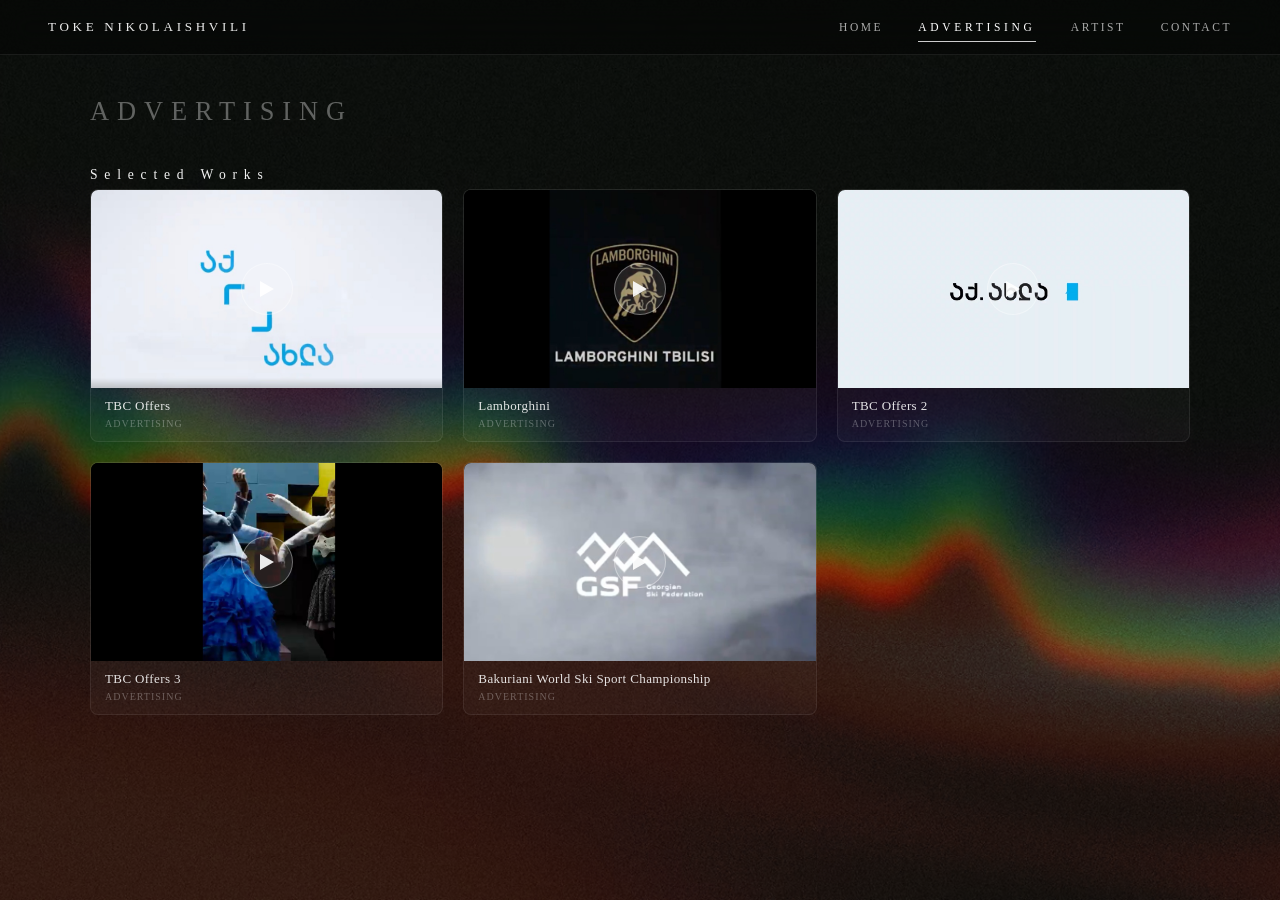
==== pages/advertising.html @ d2d18719 "Add site favicon and remove Games page from navigation. Drop the placeholder Games page and wire the" ====
<!DOCTYPE html>
<html lang="en">
<head>
<meta charset="UTF-8">
<meta name="viewport" content="width=device-width, initial-scale=1.0">
<title>Toke Nikolaishvili — Advertising</title>
<link rel="icon" href="../favicon.svg" type="image/svg+xml">
<link rel="stylesheet" href="../style.css?v=2">
</head>
<body>
  <div class="bg-layer bg-primary"></div>
  <div class="bg-layer bg-dark"></div>
  <div class="bg-layer bg-overlay"></div>

  <header class="site-header">
    <a href="../index.html" class="site-logo">Toke Nikolaishvili</a>
    <button type="button" class="nav-toggle" aria-label="Open menu" aria-expanded="false" aria-controls="site-nav">
      <span class="nav-toggle__bar" aria-hidden="true"></span>
      <span class="nav-toggle__bar" aria-hidden="true"></span>
      <span class="nav-toggle__bar" aria-hidden="true"></span>
    </button>
    <nav class="site-nav" id="site-nav" aria-label="Main navigation">
      <a href="../index.html">Home</a>
      <a href="advertising.html">Advertising</a>
      <a href="artist.html">Artist</a>
      <a href="contact.html">Contact</a>
    </nav>
  </header>

  <main class="page-content">
    <div class="page-section">
      <p class="page-label">Advertising</p>
      <p class="page-title-release">Selected Works</p>
      <div class="video-grid">

        <div class="vcard">
          <div class="video-thumb" data-src="https://www.youtube.com/watch?v=jGrefW6IpV4" data-poster="../images/thumbnails/Tbc%20thumbnail.jpeg">
            <img class="video-thumb__img" src="../images/thumbnails/Tbc%20thumbnail.jpeg" alt="TBC Offers thumbnail" loading="lazy">
            <div class="play-btn">
              <svg width="18" height="20" viewBox="0 0 18 20" fill="none"><path d="M2 2L16 10L2 18V2Z" fill="white" opacity="0.9"/></svg>
            </div>
          </div>
          <div class="vcard-info">
            <p class="vcard-title">TBC Offers</p>
            <p class="vcard-category">Advertising</p>
          </div>
        </div>

        <div class="vcard">
          <div class="video-thumb" data-src="https://www.youtube.com/shorts/yljSP4HZ9Ps" data-poster="../images/thumbnails/Lamborgini%20thumbnail.jpeg">
            <img class="video-thumb__img" src="../images/thumbnails/Lamborgini%20thumbnail.jpeg" alt="Lamborghini thumbnail" loading="lazy">
            <div class="play-btn">
              <svg width="18" height="20" viewBox="0 0 18 20" fill="none"><path d="M2 2L16 10L2 18V2Z" fill="white" opacity="0.9"/></svg>
            </div>
          </div>
          <div class="vcard-info">
            <p class="vcard-title">Lamborghini</p>
            <p class="vcard-category">Advertising</p>
          </div>
        </div>

        <div class="vcard">
          <div class="video-thumb" data-src="https://www.youtube.com/watch?v=fHNIaM6iUZc" data-poster="../images/thumbnails/Tbc%202%20thumbnail.jpeg">
            <img class="video-thumb__img" src="../images/thumbnails/Tbc%202%20thumbnail.jpeg" alt="TBC Offers 2 thumbnail" loading="lazy">
            <div class="play-btn">
              <svg width="18" height="20" viewBox="0 0 18 20" fill="none"><path d="M2 2L16 10L2 18V2Z" fill="white" opacity="0.9"/></svg>
            </div>
          </div>
          <div class="vcard-info">
            <p class="vcard-title">TBC Offers 2</p>
            <p class="vcard-category">Advertising</p>
          </div>
        </div>

        <div class="vcard">
          <div class="video-thumb" data-src="https://www.youtube.com/shorts/gJbPbMle_Ng" data-poster="../images/thumbnails/Tbc%203%20thumbnail.jpeg">
            <img class="video-thumb__img" src="../images/thumbnails/Tbc%203%20thumbnail.jpeg" alt="TBC Offers 3 thumbnail" loading="lazy">
            <div class="play-btn">
              <svg width="18" height="20" viewBox="0 0 18 20" fill="none"><path d="M2 2L16 10L2 18V2Z" fill="white" opacity="0.9"/></svg>
            </div>
          </div>
          <div class="vcard-info">
            <p class="vcard-title">TBC Offers 3</p>
            <p class="vcard-category">Advertising</p>
          </div>
        </div>

        <div class="vcard">
          <div class="video-thumb" data-src="https://www.youtube.com/shorts/gA8KqwIjl5c" data-poster="../images/thumbnails/Bakuriani%20ski%20thumbnail.jpeg">
            <img class="video-thumb__img" src="../images/thumbnails/Bakuriani%20ski%20thumbnail.jpeg" alt="Bakuriani World Ski Sport Championship thumbnail" loading="lazy">
            <div class="play-btn">
              <svg width="18" height="20" viewBox="0 0 18 20" fill="none"><path d="M2 2L16 10L2 18V2Z" fill="white" opacity="0.9"/></svg>
            </div>
          </div>
          <div class="vcard-info">
            <p class="vcard-title">Bakuriani World Ski Sport Championship</p>
            <p class="vcard-category">Advertising</p>
          </div>
        </div>

      </div>
    </div>
  </main>

  <script src="../script.js?v=2"></script>
</body>
</html>
---- style.css ----
* { margin: 0; padding: 0; box-sizing: border-box; }
  html, body { width: 100%; height: 100%; }
  
  .bg-layer {
    position: fixed;
    inset: 0;
    width: 100%;
    height: 100%;
  }

  /* Layer 1: Fullscreen background */
  .bg-primary {
    background-image: url("[data-uri]");
    background-size: cover;
    background-position: center;
    background-repeat: no-repeat;
    z-index: 1;
  }

  /* Layer 2: Dark overlay for readability */
  .bg-dark {
    background: rgba(0, 0, 0, 0.45);
    z-index: 2;
  }

  /* Layer 3: Second image as low-opacity overlay */
  .bg-overlay {
    background-image: url("[data-uri]");
    background-size: cover;
    background-position: center;
    background-repeat: no-repeat;
    opacity: 0.18;
    z-index: 3;
  }

  /* Content sits above all layers */
  .content {
    position: relative;
    z-index: 10;
    width: 100%;
    min-height: 100vh;
  }

  .content section {
    width: 100%;
    min-height: 100vh;
  }

  /* Right-side vertical navigation */
  .site-nav {
    position: fixed;
    top: 50%;
    right: 2rem;
    transform: translateY(-50%);
    z-index: 100;
    display: flex;
    flex-direction: column;
    align-items: flex-end;
    gap: 2rem;
  }

  .site-nav a {
    color: rgba(255, 255, 255, 0.65);
    text-decoration: none;
    font-family: 'Georgia', 'Times New Roman', serif;
    font-size: 0.72rem;
    letter-spacing: 0.22em;
    text-transform: uppercase;
    transition: color 0.3s ease, letter-spacing 0.3s ease;
    position: relative;
    padding: 0.2rem 0;
    text-align: right;
    display: block;
  }

  .site-nav a::after {
    content: '';
    position: absolute;
    bottom: 0;
    left: 50%;
    transform: translateX(-50%);
    width: 1px;
    height: 0;
    background: rgba(255, 255, 255, 0.9);
    transition: height 0.3s ease;
  }

  .site-nav a:hover {
    color: rgba(255, 255, 255, 1);
    letter-spacing: 0.32em;
  }

  .site-nav a.active {
    color: rgba(255, 255, 255, 1);
    letter-spacing: 0.32em;
  }

  .site-nav a.active::after {
    content: '';
    position: absolute;
    bottom: -2px;
    left: 0;
    right: 0;
    height: 1px;
    background: rgba(255, 255, 255, 0.8);
  }

  .site-nav a:hover::after {
    height: 100%;
  }

  /* Thin vertical rule beside the nav */
  .site-nav::before {
    content: '';
    position: absolute;
    top: -1.5rem;
    bottom: -1.5rem;
    right: -1rem;
    width: 1px;
    background: rgba(255, 255, 255, 0.15);
  }

  /* Header layout */
  .site-header {
    position: fixed;
    top: 0;
    left: 0;
    right: 0;
    z-index: 100;
    display: flex;
    align-items: center;
    justify-content: space-between;
    padding: 1.1rem 3rem;
    background: rgba(0, 0, 0, 0.4);
    backdrop-filter: blur(14px);
    -webkit-backdrop-filter: blur(14px);
    border-bottom: 0.5px solid rgba(255, 255, 255, 0.08);
  }

  .site-logo {
    font-family: Georgia, 'Times New Roman', serif;
    font-size: 0.82rem;
    letter-spacing: 0.28em;
    text-transform: uppercase;
    color: rgba(255, 255, 255, 0.92);
    text-decoration: none;
    transition: color 0.3s ease, letter-spacing 0.3s ease;
  }

  .site-logo:hover {
    color: rgba(255, 255, 255, 1);
    letter-spacing: 0.34em;
  }

  .site-header .site-nav {
    position: static;
    top: auto;
    right: auto;
    transform: none;
    flex-direction: row;
    align-items: center;
    gap: 2.2rem;
  }

  .site-header .site-nav::before {
    display: none;
  }

  .site-header .site-nav a {
    text-align: center;
  }

  .site-header .site-nav a::after {
    left: 0;
    right: 0;
    transform: none;
    width: auto;
  }

  .site-header .site-nav a.active::after {
    bottom: -6px;
    height: 1px;
  }

  .site-header .site-nav a:hover::after {
    height: 1px;
    bottom: -6px;
  }

  .nav-toggle {
    display: none;
    flex-direction: column;
    justify-content: center;
    gap: 5px;
    width: 44px;
    height: 44px;
    padding: 0;
    border: 0.5px solid rgba(255, 255, 255, 0.15);
    border-radius: 6px;
    background: rgba(255, 255, 255, 0.04);
    cursor: pointer;
    transition: background 0.25s ease, border-color 0.25s ease;
  }

  .nav-toggle:hover {
    background: rgba(255, 255, 255, 0.1);
    border-color: rgba(255, 255, 255, 0.3);
  }

  .nav-toggle__bar {
    display: block;
    width: 20px;
    height: 1.5px;
    margin: 0 auto;
    background: rgba(255, 255, 255, 0.9);
    transition: transform 0.3s ease, opacity 0.3s ease;
  }

  .site-header.is-open .nav-toggle__bar:nth-child(1) {
    transform: translateY(6.5px) rotate(45deg);
  }

  .site-header.is-open .nav-toggle__bar:nth-child(2) {
    opacity: 0;
  }

  .site-header.is-open .nav-toggle__bar:nth-child(3) {
    transform: translateY(-6.5px) rotate(-45deg);
  }

  body.nav-open {
    overflow: hidden;
  }

  /* Page layout */
  .page-content {
    position: relative;
    z-index: 10;
    width: 100%;
    min-height: 100vh;
    padding: 6rem 3rem 4rem;
  }

  .page-content:not(.about-reveal) {
    animation: none;
  }

  .page-reveal-item {
    opacity: 0;
    transform: translateY(36px);
    animation: section-reveal 1.15s cubic-bezier(0.22, 1, 0.36, 1) forwards;
  }

  @keyframes section-reveal {
    from {
      opacity: 0;
      transform: translateY(36px);
    }
    to {
      opacity: 1;
      transform: translateY(0);
    }
  }

  @keyframes page-enter {
    from {
      opacity: 0;
      transform: translateY(22px);
    }
    to {
      opacity: 1;
      transform: translateY(0);
    }
  }

  html.is-leaving .page-reveal-item,
  html.is-leaving .site-header {
    animation: none !important;
    opacity: 0;
    transform: translateY(-14px);
    transition: opacity 0.4s ease, transform 0.4s ease;
  }

  @media (prefers-reduced-motion: reduce) {
    .page-reveal-item {
      animation: none;
      opacity: 1;
      transform: none;
    }

    html.is-leaving .page-reveal-item,
    html.is-leaving .site-header {
      transition: none;
    }
  }

  .home-hero {
    position: relative;
    display: flex;
    flex-direction: column;
    align-items: center;
    justify-content: center;
    min-height: 100svh;
    height: 100svh;
    padding-top: 5rem;
    overflow: hidden;
  }

  .scroll-cue {
    position: absolute;
    bottom: 2.5rem;
    left: 50%;
    transform: translateX(-50%);
    display: flex;
    flex-direction: column;
    align-items: center;
    gap: 0.6rem;
    padding: 0.5rem 1rem;
    margin: 0;
    border: none;
    background: transparent;
    -webkit-appearance: none;
    appearance: none;
    color: rgba(255, 255, 255, 0.55);
    font-family: Georgia, serif;
    font-size: 0.62rem;
    letter-spacing: 0.3em;
    text-transform: uppercase;
    cursor: pointer;
    -webkit-tap-highlight-color: transparent;
    opacity: 0;
    visibility: hidden;
    pointer-events: none;
    transition: opacity 0.5s ease, visibility 0s linear 0.5s, color 0.3s ease;
  }

  .scroll-cue.is-shown {
    opacity: 1;
    visibility: visible;
    pointer-events: auto;
    transition: opacity 0.5s ease, visibility 0s linear 0s, color 0.3s ease;
  }

  .scroll-cue:hover {
    color: rgba(255, 255, 255, 0.95);
  }

  .scroll-cue__arrow {
    animation: scroll-cue-bounce 2s ease-in-out infinite;
  }

  @keyframes scroll-cue-bounce {
    0%, 100% { transform: translateY(0); opacity: 0.6; }
    50% { transform: translateY(5px); opacity: 1; }
  }

  .about-reveal {
    min-height: 0;
    opacity: 0;
    visibility: hidden;
    transform: translateY(40px);
    pointer-events: none;
    transition: opacity 0.9s ease, transform 0.9s ease, visibility 0s linear 0.9s;
  }

  .about-reveal.is-visible {
    min-height: 100vh;
    opacity: 1;
    visibility: visible;
    transform: translateY(0);
    pointer-events: auto;
    transition: opacity 0.9s ease, transform 0.9s ease, visibility 0s linear 0s;
  }

  .soundcloud-hidden {
    position: fixed;
    width: 0;
    height: 0;
    overflow: hidden;
    opacity: 0;
    pointer-events: none;
    border: 0;
  }

  .soundcloud-hidden iframe {
    width: 1px;
    height: 1px;
    border: none;
  }

  .page-section {
    max-width: 1100px;
    margin: 0 auto;
  }

  .page-section--centered {
    display: flex;
    flex-direction: column;
    align-items: center;
  }

  .page-inner {
    max-width: 780px;
    width: 100%;
    text-align: center;
  }

  .page-inner--narrow {
    max-width: 560px;
  }

  .page-label {
    font-family: Georgia, serif;
    font-size: 1.65rem;
    letter-spacing: 0.3em;
    text-transform: uppercase;
    color: rgba(255, 255, 255, 0.35);
    margin: 0 0 2.5rem;
  }

  .page-title {
    font-family: Georgia, serif;
    font-size: 1.6rem;
    font-weight: 400;
    color: rgba(255, 255, 255, 0.95);
    letter-spacing: 0.06em;
    margin: 0 0 0.4rem;
  }

  .page-title-release {
    font-family: Georgia, serif;
    font-size: 0.85rem;
    font-weight: 400;
    color: rgba(255, 255, 255, 0.95);
    letter-spacing: 0.5em;
    margin: 0 0 0.4rem;
  }

  .page-title--section {
    font-size: 1.35rem;
    margin-bottom: 1.5rem;
  }

  .page-subtitle {
    font-family: Georgia, serif;
    font-size: 0.7rem;
    letter-spacing: 0.25em;
    text-transform: uppercase;
    color: rgba(255, 255, 255, 0.4);
    margin: 0 0 2.5rem;
  }

  .bio-text p {
    font-family: Georgia, serif;
    font-size: 0.92rem;
    line-height: 1.85;
    color: rgba(255, 255, 255, 0.7);
    margin: 0 0 1.2rem;
    text-align: left;
  }

  .section-divider {
    width: 100%;
    height: 0.5px;
    background: rgba(255, 255, 255, 0.07);
    margin: 3rem 0;
  }

  .skills-grid {
    display: grid;
    grid-template-columns: 1fr 1fr 1fr;
    gap: 2rem;
    text-align: left;
  }

  .skills-col-label {
    font-family: Georgia, serif;
    font-size: 0.6rem;
    letter-spacing: 0.2em;
    text-transform: uppercase;
    color: rgba(255, 255, 255, 0.3);
    margin: 0 0 1.2rem;
  }

  .skills-col-label--spaced {
    margin-top: 2.5rem;
  }

  .skills-list {
    list-style: none;
    padding: 0;
    margin: 0;
  }

  .skills-list li {
    font-family: Georgia, serif;
    font-size: 0.85rem;
    color: rgba(255, 255, 255, 0.65);
    padding: 0.35rem 0;
    border-bottom: 0.5px solid rgba(255, 255, 255, 0.06);
  }

  .skills-list li:last-child {
    border-bottom: none;
  }

  .skills-list .muted {
    color: rgba(255, 255, 255, 0.3);
    font-size: 0.75rem;
  }

  .availability-text {
    font-family: Georgia, serif;
    font-size: 0.85rem;
    color: rgba(255, 255, 255, 0.65);
    line-height: 1.7;
    margin: 0;
  }

  .toolkit-grid {
    display: grid;
    grid-template-columns: repeat(5, 1fr);
    gap: 1.2rem;
  }

  .logo-card {
    border-radius: 10px;
    border: 0.5px solid rgba(255, 255, 255, 0.07);
    background: rgba(255, 255, 255, 0.02);
    padding: 1.5rem 1rem;
    display: flex;
    flex-direction: column;
    align-items: center;
    gap: 0.75rem;
    transition: all 0.3s;
  }

  .logo-card__img {
    display: block;
    height: 34px;
    width: auto;
    max-width: 88%;
    object-fit: contain;
  }

  .logo-card__img--light {
    filter: brightness(0) invert(1);
  }

  .logo-card__img--wide {
    max-width: 96%;
    height: 28px;
  }

  .logo-card:hover {
    border-color: rgba(255, 255, 255, 0.18);
    background: rgba(255, 255, 255, 0.05);
  }

  .logo-card span {
    font-family: Arial, sans-serif;
    font-size: 0.72rem;
    color: rgba(255, 255, 255, 0.6);
    letter-spacing: 0.12em;
    text-transform: uppercase;
    text-align: center;
  }

  .video-grid {
    display: grid;
    grid-template-columns: repeat(3, 1fr);
    gap: 20px;
  }

  .vcard {
    border-radius: 8px;
    overflow: hidden;
    background: rgba(255, 255, 255, 0.03);
    border: 0.5px solid rgba(255, 255, 255, 0.08);
    cursor: pointer;
    transition: border 0.2s;
  }

  .video-thumb {
    aspect-ratio: 16 / 9;
    position: relative;
    overflow: hidden;
    background: #000;
    display: flex;
    align-items: center;
    justify-content: center;
    cursor: pointer;
  }

  .video-thumb__img {
    position: absolute;
    inset: 0;
    width: 100%;
    height: 100%;
    object-fit: cover;
  }

  .play-btn {
    position: relative;
    z-index: 1;
    width: 52px;
    height: 52px;
    border-radius: 50%;
    background: rgba(255, 255, 255, 0.12);
    border: 1.5px solid rgba(255, 255, 255, 0.35);
    display: flex;
    align-items: center;
    justify-content: center;
    transition: all 0.2s;
    flex-shrink: 0;
  }

  .vcard-info {
    padding: 10px 14px 12px;
  }

  .vcard-title {
    margin: 0;
    font-size: 13px;
    font-weight: 500;
    color: rgba(255, 255, 255, 0.88);
    font-family: Georgia, serif;
    letter-spacing: 0.03em;
  }

  .vcard-category {
    margin: 4px 0 0;
    font-size: 10px;
    color: rgba(255, 255, 255, 0.3);
    letter-spacing: 0.1em;
    text-transform: uppercase;
  }

  .page-placeholder-text {
    font-family: Georgia, serif;
    font-size: 0.92rem;
    line-height: 1.85;
    color: rgba(255, 255, 255, 0.55);
    margin: 0;
    text-align: center;
  }

  .contact-note {
    font-family: Georgia, serif;
    font-size: 0.75rem;
    letter-spacing: 0.15em;
    text-transform: uppercase;
    color: rgba(255, 255, 255, 0.3);
    margin: 2.5rem 0 0;
    text-align: center;
  }

  /* Contact page */
  .contact-page {
    max-width: 820px;
  }

  .contact-intro {
    font-family: Georgia, serif;
    font-size: 0.92rem;
    line-height: 1.85;
    color: rgba(255, 255, 255, 0.55);
    margin: 0 0 3.5rem;
    text-align: center;
  }

  .contact-block {
    margin-bottom: 3.5rem;
    text-align: left;
  }

  .contact-block:last-child {
    margin-bottom: 0;
  }

  .contact-block__label {
    font-family: Georgia, serif;
    font-size: 0.65rem;
    letter-spacing: 0.28em;
    text-transform: uppercase;
    color: rgba(255, 255, 255, 0.35);
    margin: 0 0 1.25rem;
    text-align: center;
  }

  .social-grid {
    display: grid;
    grid-template-columns: repeat(4, 1fr);
    gap: 1rem;
  }

  .social-card {
    display: flex;
    flex-direction: column;
    align-items: center;
    gap: 0.65rem;
    padding: 1.75rem 1rem 1.5rem;
    border-radius: 12px;
    border: 0.5px solid rgba(255, 255, 255, 0.12);
    background: linear-gradient(160deg, rgba(255, 255, 255, 0.08) 0%, rgba(255, 255, 255, 0.03) 100%);
    backdrop-filter: blur(10px);
    -webkit-backdrop-filter: blur(10px);
    box-shadow: 0 8px 32px rgba(0, 0, 0, 0.12);
    text-decoration: none;
    transition: border-color 0.3s ease, background 0.3s ease, transform 0.3s ease, box-shadow 0.3s ease;
  }

  .social-card:hover {
    border-color: rgba(255, 255, 255, 0.2);
    background: linear-gradient(160deg, rgba(255, 255, 255, 0.12) 0%, rgba(255, 255, 255, 0.05) 100%);
    box-shadow: 0 12px 40px rgba(0, 0, 0, 0.18);
    transform: translateY(-3px);
  }

  .social-card__icon {
    display: flex;
    align-items: center;
    justify-content: center;
    height: 40px;
  }

  .social-card__name {
    font-family: Georgia, serif;
    font-size: 0.82rem;
    color: rgba(255, 255, 255, 0.9);
    letter-spacing: 0.04em;
  }

  .social-card__handle {
    font-size: 0.62rem;
    letter-spacing: 0.1em;
    text-transform: uppercase;
    color: rgba(255, 255, 255, 0.35);
  }

  .contact-grid {
    display: grid;
    grid-template-columns: repeat(3, 1fr);
    gap: 1rem;
  }

  .contact-card {
    display: flex;
    flex-direction: column;
    align-items: center;
    gap: 0.55rem;
    padding: 1.75rem 1.25rem 1.5rem;
    border-radius: 12px;
    border: 0.5px solid rgba(255, 255, 255, 0.12);
    background: linear-gradient(160deg, rgba(255, 255, 255, 0.08) 0%, rgba(255, 255, 255, 0.03) 100%);
    backdrop-filter: blur(10px);
    -webkit-backdrop-filter: blur(10px);
    box-shadow: 0 8px 32px rgba(0, 0, 0, 0.12);
    text-decoration: none;
    text-align: center;
    transition: border-color 0.3s ease, background 0.3s ease, transform 0.3s ease, box-shadow 0.3s ease;
  }

  .contact-card:hover {
    border-color: rgba(255, 255, 255, 0.2);
    background: linear-gradient(160deg, rgba(255, 255, 255, 0.12) 0%, rgba(255, 255, 255, 0.05) 100%);
    box-shadow: 0 12px 40px rgba(0, 0, 0, 0.18);
    transform: translateY(-3px);
  }

  .contact-card__icon {
    display: flex;
    align-items: center;
    justify-content: center;
    height: 36px;
    margin-bottom: 0.25rem;
  }

  .contact-card__label {
    font-size: 0.62rem;
    letter-spacing: 0.18em;
    text-transform: uppercase;
    color: rgba(255, 255, 255, 0.35);
    font-family: Georgia, serif;
  }

  .contact-card__value {
    font-family: Georgia, serif;
    font-size: 0.78rem;
    color: rgba(255, 255, 255, 0.85);
    letter-spacing: 0.02em;
    word-break: break-word;
  }

  /* Artist page */
  .artist-intro {
    display: flex;
    flex-direction: row;
    align-items: flex-start;
    gap: 3.5rem;
    margin: 0 0 4.5rem;
  }

  .artist-bio {
    flex: 1;
    padding-top: 0.5rem;
  }

  .artist-bio__eyebrow {
    font-family: Georgia, serif;
    font-size: 1.65rem;
    letter-spacing: 0.3em;
    text-transform: uppercase;
    color: rgba(255, 255, 255, 0.35);
    margin: 0 0 0.75rem;
  }

  .artist-bio__name {
    font-family: Georgia, serif;
    font-weight: 400;
    font-size: 2.6rem;
    letter-spacing: 0.02em;
    color: #fff;
    margin: 0 0 1.5rem;
  }

  .artist-bio__text {
    font-size: 0.95rem;
    line-height: 1.85;
    color: rgba(255, 255, 255, 0.78);
    margin: 0 0 1.1rem;
    max-width: 80ch;
  }

  .artist-cover {
    display: block;
    flex: 0 0 250px;
    width: 250px;
    max-width: 250px;
    margin: 0;
    border-radius: 12px;
    overflow: hidden;
    border: 0.5px solid rgba(255, 255, 255, 0.1);
    box-shadow: 0 18px 50px rgba(0, 0, 0, 0.45);
  }

  .artist-cover img {
    display: block;
    width: 100%;
    height: auto;
  }

  .release-grid {
    display: grid;
    grid-template-columns: repeat(4, 1fr);
    gap: 1.5rem;
  }

  .release-card {
    display: block;
    text-decoration: none;
    border-radius: 10px;
    overflow: hidden;
    background: rgba(255, 255, 255, 0.03);
    border: 0.5px solid rgba(255, 255, 255, 0.08);
    transition: border-color 0.25s ease, transform 0.25s ease, background 0.25s ease;
  }

  .release-card:hover {
    border-color: rgba(255, 255, 255, 0.25);
    background: rgba(255, 255, 255, 0.05);
    transform: translateY(-4px);
  }

  .release-card__img {
    position: relative;
    aspect-ratio: 1 / 1;
    overflow: hidden;
    background: #000;
  }

  .release-card__img img {
    display: block;
    width: 100%;
    height: 100%;
    object-fit: cover;
    transition: transform 0.4s ease, opacity 0.4s ease;
  }

  .release-card__back {
    position: absolute;
    inset: 0;
    opacity: 0;
  }

  .release-card:hover .release-card__front {
    opacity: 0;
  }

  .release-card:hover .release-card__back {
    opacity: 1;
  }

  .release-card:hover .release-card__img img {
    transform: scale(1.05);
  }

  .release-card__info {
    padding: 0.95rem 1.1rem 1.1rem;
    border-top: 0.5px solid rgba(255, 255, 255, 0.06);
  }

  .release-card__title {
    margin: 0;
    font-family: Georgia, serif;
    font-size: 0.95rem;
    color: rgba(255, 255, 255, 0.9);
    letter-spacing: 0.03em;
  }

  .release-card__meta {
    margin: 0.4rem 0 0;
    font-size: 0.65rem;
    letter-spacing: 0.12em;
    text-transform: uppercase;
    color: rgba(255, 255, 255, 0.35);
  }

  .release-discogs-outro {
    margin: 3.5rem 0 0;
    padding-bottom: 2rem;
    border-bottom: 0.5px solid rgba(252, 247, 247, 0.08);
    font-family: Georgia, serif;
    font-size: 1rem;
    letter-spacing: 0.18em;
    text-transform: uppercase;
    color: rgba(255, 255, 255, 0.4);
    text-align: center;
  }

  .release-discogs-outro a {
    color: rgba(255, 255, 255, 0.85);
    text-decoration: none;
    border-bottom: 0.5px solid rgba(255, 255, 255, 0.25);
    transition: color 0.25s ease, border-color 0.25s ease;
  }

  .release-discogs-outro a:hover {
    color: #fff;
    border-color: rgba(255, 255, 255, 0.6);
  }

  @media (max-width: 900px) {
    .nav-toggle {
      display: flex;
    }

    .site-header {
      flex-wrap: wrap;
      padding: 0.85rem 1.25rem;
      gap: 0;
    }

    .site-header .site-nav {
      flex-direction: column;
      align-items: stretch;
      width: 100%;
      gap: 0;
      max-height: 0;
      overflow: hidden;
      opacity: 0;
      pointer-events: none;
      transition: max-height 0.35s ease, opacity 0.3s ease, padding 0.35s ease;
      padding-top: 0;
    }

    .site-header.is-open .site-nav {
      max-height: 420px;
      opacity: 1;
      pointer-events: auto;
      padding-top: 1rem;
      padding-bottom: 0.5rem;
    }

    .site-header .site-nav a {
      text-align: left;
      padding: 0.85rem 0.25rem;
      font-size: 0.78rem;
      border-bottom: 0.5px solid rgba(255, 255, 255, 0.06);
    }

    .site-header .site-nav a:last-child {
      border-bottom: none;
    }

    .site-header .site-nav a.active::after,
    .site-header .site-nav a:hover::after {
      display: none;
    }

    .site-header .site-nav a.active {
      color: rgba(255, 255, 255, 1);
    }

    .page-content {
      padding: 5.5rem 1.5rem 3rem;
    }

    .skills-grid,
    .video-grid {
      grid-template-columns: 1fr;
    }

    .toolkit-grid {
      grid-template-columns: repeat(2, 1fr);
    }

    .release-grid {
      grid-template-columns: repeat(2, 1fr);
      gap: 1rem;
    }

    .social-grid {
      grid-template-columns: repeat(2, 1fr);
    }

    .contact-grid {
      grid-template-columns: 1fr;
    }

    .home-hero {
      min-height: 100svh;
      height: 100svh;
      padding-bottom: 5rem;
    }

    .scroll-cue {
      bottom: 1.75rem;
    }

    #radialCanvas {
      width: min(420px, 85vw);
      height: min(420px, 85vw);
    }
  }

  @media (max-width: 768px) {
    .artist-intro {
      flex-direction: column;
      align-items: stretch;
      gap: 2rem;
      margin-bottom: 3rem;
    }

    .artist-bio {
      padding-top: 0;
    }

    .artist-bio__name {
      font-size: 2.1rem;
    }

    .artist-cover {
      flex: none;
      width: 100%;
      max-width: none;
    }
  }
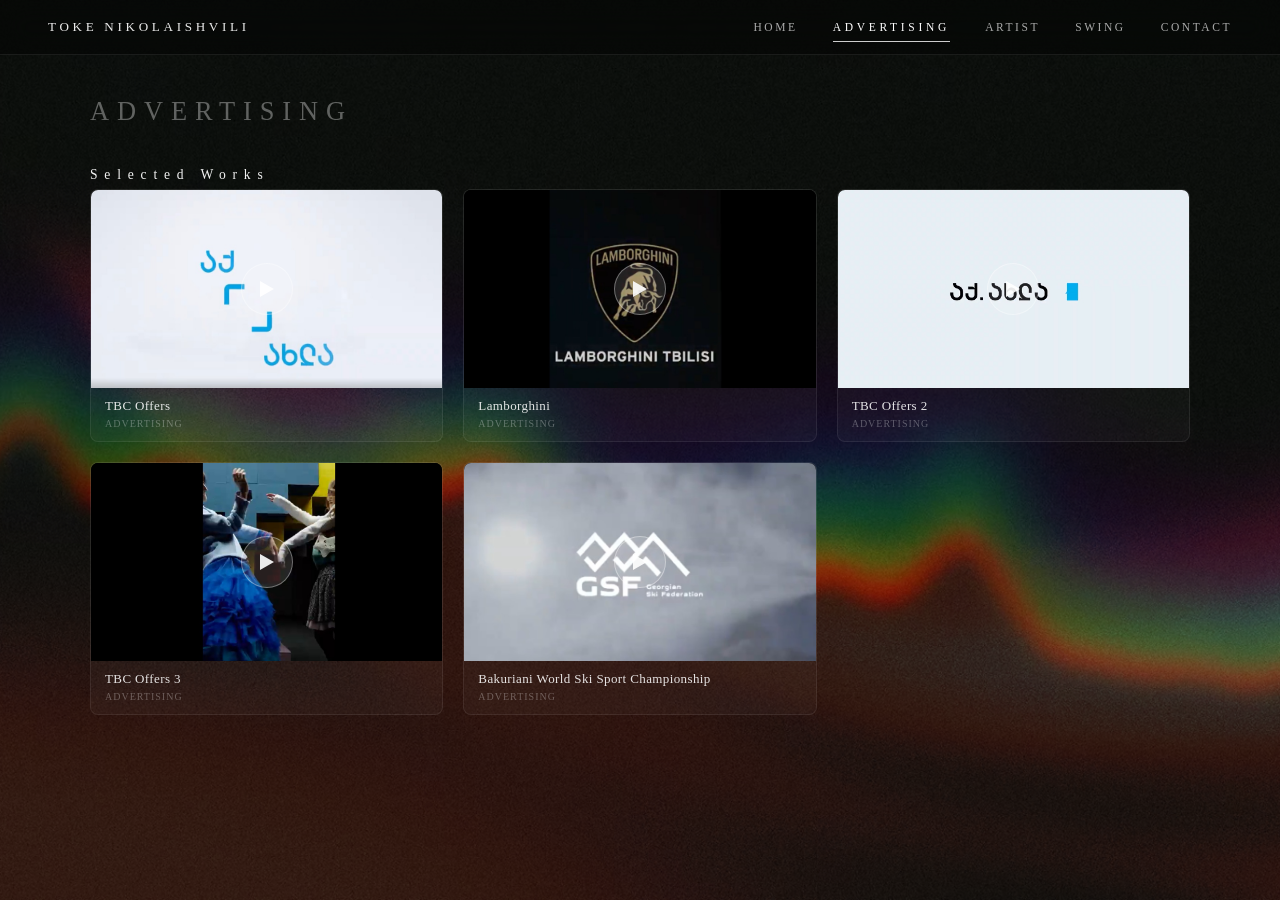
==== commit 7b12f4a4: "Add Swing Festival page with mobile-responsive layout and nav link. Co-authored-by: Cursor <cursorag" ====
--- a/pages/advertising.html
+++ b/pages/advertising.html
@@ -5,7 +5,11 @@
 <meta name="viewport" content="width=device-width, initial-scale=1.0">
 <title>Toke Nikolaishvili — Advertising</title>
 <link rel="icon" href="../favicon.svg" type="image/svg+xml">
-<link rel="stylesheet" href="../style.css?v=2">
+<link rel="preconnect" href="https://w.soundcloud.com" crossorigin>
+<link rel="preconnect" href="https://api.soundcloud.com" crossorigin>
+<link rel="dns-prefetch" href="https://soundcloud.com">
+<link rel="preload" href="https://w.soundcloud.com/player/api.js" as="script">
+<link rel="stylesheet" href="../style.css?v=12">
 </head>
 <body>
   <div class="bg-layer bg-primary"></div>
@@ -13,19 +17,38 @@
   <div class="bg-layer bg-overlay"></div>
 
   <header class="site-header">
-    <a href="../index.html" class="site-logo">Toke Nikolaishvili</a>
+    <a href="/index.html" class="site-logo">Toke Nikolaishvili</a>
     <button type="button" class="nav-toggle" aria-label="Open menu" aria-expanded="false" aria-controls="site-nav">
       <span class="nav-toggle__bar" aria-hidden="true"></span>
       <span class="nav-toggle__bar" aria-hidden="true"></span>
       <span class="nav-toggle__bar" aria-hidden="true"></span>
     </button>
     <nav class="site-nav" id="site-nav" aria-label="Main navigation">
-      <a href="../index.html">Home</a>
-      <a href="advertising.html">Advertising</a>
-      <a href="artist.html">Artist</a>
-      <a href="contact.html">Contact</a>
+      <a href="/index.html">Home</a>
+      <a href="/pages/advertising.html">Advertising</a>
+      <a href="/pages/artist.html">Artist</a>
+      <a href="/pages/swing-festival.html">Swing</a>
+      <a href="/pages/contact.html">Contact</a>
     </nav>
   </header>
+
+  <div class="music-toggle-rail" id="musicToggleRail">
+    <button type="button" class="music-toggle" id="musicToggle" aria-label="Mute music" aria-pressed="false">
+      <span class="music-toggle__viz" aria-hidden="true">
+        <svg class="music-toggle__wave" viewBox="0 0 24 14" width="24" height="14" fill="none" stroke="currentColor" stroke-width="1.45" stroke-linecap="round" stroke-linejoin="round">
+          <path class="music-toggle__wave-path music-toggle__wave-path--back" d="M0 7 C2 5.5 4 8.5 6 7 S10 5.5 12 7 S16 8.5 18 7 S22 5.5 24 7"/>
+          <path class="music-toggle__wave-path music-toggle__wave-path--front" d="M0 7 C2 8.5 4 5.5 6 7 S10 8.5 12 7 S16 5.5 18 7 S22 8.5 24 7"/>
+        </svg>
+      </span>
+      <svg class="music-toggle__icon music-toggle__icon--off" width="20" height="20" viewBox="0 0 24 24" fill="none" aria-hidden="true">
+        <path d="M11 5 6 9H3v6h3l5 4V5z" stroke="currentColor" stroke-width="1.5" stroke-linejoin="round"/>
+        <line x1="16" y1="9" x2="22" y2="15" stroke="currentColor" stroke-width="1.5" stroke-linecap="round"/>
+        <line x1="22" y1="9" x2="16" y2="15" stroke="currentColor" stroke-width="1.5" stroke-linecap="round"/>
+      </svg>
+    </button>
+  </div>
+
+  <div id="page-root">
 
   <main class="page-content">
     <div class="page-section">
@@ -102,6 +125,19 @@
     </div>
   </main>
 
-  <script src="../script.js?v=2"></script>
+  </div>
+
+  <div class="soundcloud-hidden" id="soundcloudBar" data-track="https://soundcloud.com/batterdown/indigo" data-bpm="130" data-beat-offset="1">
+    <iframe
+      id="soundcloudPlayer"
+      title="SoundCloud player"
+      src="https://w.soundcloud.com/player/?url=https%3A%2F%2Fsoundcloud.com%2Fbatterdown%2Findigo&amp;auto_play=true&amp;hide_related=true&amp;show_comments=false&amp;show_user=false&amp;show_reposts=false&amp;show_teaser=false&amp;visual=false&amp;color=ffffff"
+      allow="autoplay"
+      scrolling="no"
+      frameborder="no"
+    ></iframe>
+  </div>
+
+  <script src="../script.js?v=14"></script>
 </body>
 </html>
--- a/style.css
+++ b/style.css
@@ -1,5 +1,6 @@
 * { margin: 0; padding: 0; box-sizing: border-box; }
-  html, body { width: 100%; height: 100%; }
+  html, body { width: 100%; min-height: 100%; }
+  body { position: relative; }
   
   .bg-layer {
     position: fixed;
@@ -382,6 +383,117 @@
     border: 0;
   }
 
+  .music-toggle-rail {
+    position: fixed;
+    left: max(1rem, env(safe-area-inset-left, 0px));
+    top: 50%;
+    transform: translateY(-50%);
+    width: 2.75rem;
+    z-index: 90;
+    pointer-events: none;
+    opacity: 0;
+    visibility: hidden;
+    transition: opacity 0.45s ease, visibility 0s linear 0.45s;
+  }
+
+  .music-toggle-rail.is-ready {
+    opacity: 1;
+    visibility: visible;
+    transition: opacity 0.45s ease, visibility 0s linear 0s;
+  }
+
+  .music-toggle {
+    position: relative;
+    top: auto;
+    margin-top: 0;
+    display: flex;
+    align-items: center;
+    justify-content: center;
+    width: 2.75rem;
+    height: 2.75rem;
+    padding: 0;
+    border: 0.5px solid rgba(255, 255, 255, 0.15);
+    border-radius: 50%;
+    background: rgba(0, 0, 0, 0.45);
+    backdrop-filter: blur(12px);
+    -webkit-backdrop-filter: blur(12px);
+    color: rgba(255, 255, 255, 0.82);
+    cursor: pointer;
+    pointer-events: auto;
+    -webkit-tap-highlight-color: transparent;
+    transition: color 0.25s ease, background 0.25s ease;
+    --beat-y: 0.78;
+    --beat-x: 1;
+    --beat-opacity: 0.62;
+    --beat-glow: 0;
+    box-shadow: 0 0 calc(20px * var(--beat-glow)) calc(5px * var(--beat-glow)) rgba(255, 255, 255, 0.18);
+    border-color: rgba(255, 255, 255, calc(0.12 + var(--beat-glow) * 0.55));
+    transform: scale(calc(0.94 + var(--beat-y) * 0.08));
+  }
+
+  .music-toggle:hover {
+    color: rgba(255, 255, 255, 1);
+    background: rgba(255, 255, 255, 0.08);
+  }
+
+  .music-toggle.is-beat-sync:not(.is-muted):hover {
+    transform: scale(calc(0.98 + var(--beat-y) * 0.1));
+  }
+
+  .music-toggle.is-muted {
+    color: rgba(255, 255, 255, 0.45);
+    border-color: rgba(255, 255, 255, 0.1);
+    box-shadow: none;
+    transform: none;
+  }
+
+  .music-toggle__viz {
+    display: flex;
+    align-items: center;
+    justify-content: center;
+    width: 24px;
+    height: 14px;
+    transform: scale(var(--beat-x), var(--beat-y));
+    opacity: var(--beat-opacity);
+    will-change: transform, opacity;
+  }
+
+  .music-toggle__wave {
+    display: block;
+    flex-shrink: 0;
+  }
+
+  .music-toggle__wave-path--back {
+    opacity: 0.34;
+  }
+
+  .music-toggle.is-muted .music-toggle__viz {
+    display: none;
+  }
+
+  .music-toggle__icon {
+    display: block;
+  }
+
+  .music-toggle__icon--off {
+    display: none;
+  }
+
+  .music-toggle.is-muted .music-toggle__icon--off {
+    display: block;
+  }
+
+  @media (prefers-reduced-motion: reduce) {
+    .music-toggle {
+      transform: none;
+    }
+
+    .music-toggle__viz {
+      transform: scale(0.95);
+      opacity: 0.85;
+    }
+  }
+
   .soundcloud-hidden iframe {
     width: 1px;
     height: 1px;
@@ -1038,13 +1150,529 @@
       bottom: 1.75rem;
     }
 
+    .music-toggle-rail {
+      left: max(0.65rem, env(safe-area-inset-left, 0px));
+      width: 2.5rem;
+    }
+
+    .music-toggle {
+      width: 2.5rem;
+      height: 2.5rem;
+    }
+
     #radialCanvas {
       width: min(420px, 85vw);
       height: min(420px, 85vw);
     }
   }
 
+  /* Swing Festival page */
+  .festival-page .page-label {
+    margin-bottom: 1.25rem;
+  }
+
+  .festival-hero {
+    display: grid;
+    grid-template-columns: 1.1fr 1fr;
+    gap: 3rem;
+    align-items: center;
+    margin-bottom: 4rem;
+  }
+
+  .festival-hero__media {
+    border-radius: 14px;
+    overflow: hidden;
+    border: 0.5px solid rgba(255, 255, 255, 0.1);
+    box-shadow: 0 22px 60px rgba(0, 0, 0, 0.45);
+  }
+
+  .festival-hero__eyebrow {
+    font-family: Georgia, serif;
+    font-size: 1.65rem;
+    letter-spacing: 0.3em;
+    text-transform: uppercase;
+    color: rgba(255, 255, 255, 0.35);
+    margin: 0 0 0.75rem;
+  }
+
+  .festival-hero__title {
+    font-family: Georgia, serif;
+    font-weight: 400;
+    font-size: clamp(2.2rem, 4vw, 3.2rem);
+    letter-spacing: 0.04em;
+    color: #fff;
+    margin: 0 0 1.25rem;
+    line-height: 1.1;
+  }
+
+  .festival-hero__tagline {
+    font-size: 0.98rem;
+    line-height: 1.85;
+    color: rgba(255, 255, 255, 0.78);
+    margin: 0 0 1.75rem;
+    max-width: 52ch;
+  }
+
+  .festival-hero__meta {
+    list-style: none;
+    margin: 0;
+    padding: 0;
+    display: flex;
+    flex-wrap: wrap;
+    gap: 1.25rem 2rem;
+  }
+
+  .festival-hero__meta li {
+    font-size: 0.88rem;
+    color: rgba(255, 255, 255, 0.88);
+    letter-spacing: 0.04em;
+  }
+
+  .festival-hero__meta-label {
+    display: block;
+    font-family: Georgia, serif;
+    font-size: 0.68rem;
+    letter-spacing: 0.22em;
+    text-transform: uppercase;
+    color: rgba(255, 255, 255, 0.38);
+    margin-bottom: 0.25rem;
+  }
+
+  .festival-block {
+    margin-bottom: 3.5rem;
+  }
+
+  .festival-about p {
+    font-size: 0.95rem;
+    line-height: 1.85;
+    color: rgba(255, 255, 255, 0.78);
+    margin: 0 0 1.1rem;
+    max-width: 78ch;
+  }
+
+  .festival-stats {
+    display: grid;
+    grid-template-columns: repeat(4, 1fr);
+    gap: 1rem;
+    margin-bottom: 3.5rem;
+  }
+
+  .festival-stat {
+    padding: 1.35rem 1.25rem;
+    border-radius: 10px;
+    background: rgba(255, 255, 255, 0.03);
+    border: 0.5px solid rgba(255, 255, 255, 0.08);
+    text-align: center;
+  }
+
+  .festival-stat__value {
+    font-family: Georgia, serif;
+    font-size: 1.35rem;
+    color: #fff;
+    margin: 0 0 0.35rem;
+    letter-spacing: 0.04em;
+  }
+
+  .festival-stat__label {
+    font-size: 0.72rem;
+    letter-spacing: 0.14em;
+    text-transform: uppercase;
+    color: rgba(255, 255, 255, 0.45);
+    margin: 0;
+  }
+
+  .festival-section-intro {
+    font-size: 0.88rem;
+    line-height: 1.7;
+    color: rgba(255, 255, 255, 0.55);
+    margin: 0 0 2rem;
+    max-width: 62ch;
+  }
+
+  .festival-section-intro code {
+    font-size: 0.82em;
+    color: rgba(255, 255, 255, 0.72);
+  }
+
+  .festival-editions {
+    display: flex;
+    flex-direction: column;
+    gap: 1.5rem;
+  }
+
+  .festival-edition-card {
+    display: grid;
+    grid-template-columns: 220px 1fr;
+    gap: 1.75rem;
+    padding: 1.25rem;
+    border-radius: 12px;
+    background: rgba(255, 255, 255, 0.02);
+    border: 0.5px solid rgba(255, 255, 255, 0.08);
+    transition: border-color 0.25s ease, background 0.25s ease;
+  }
+
+  .festival-edition-card:hover {
+    border-color: rgba(255, 255, 255, 0.18);
+    background: rgba(255, 255, 255, 0.035);
+  }
+
+  .festival-edition-card__visual {
+    border-radius: 10px;
+    overflow: hidden;
+  }
+
+  .festival-edition-card__year {
+    font-family: Georgia, serif;
+    font-size: 0.72rem;
+    letter-spacing: 0.22em;
+    text-transform: uppercase;
+    color: rgba(255, 255, 255, 0.4);
+    margin: 0 0 0.35rem;
+  }
+
+  .festival-edition-card__title {
+    font-family: Georgia, serif;
+    font-weight: 400;
+    font-size: 1.35rem;
+    color: #fff;
+    margin: 0 0 0.35rem;
+  }
+
+  .festival-edition-card__location,
+  .festival-edition-card__dates {
+    font-size: 0.82rem;
+    color: rgba(255, 255, 255, 0.55);
+    margin: 0 0 0.25rem;
+    letter-spacing: 0.04em;
+  }
+
+  .festival-edition-card__text {
+    font-size: 0.9rem;
+    line-height: 1.75;
+    color: rgba(255, 255, 255, 0.72);
+    margin: 0.85rem 0 0.5rem;
+  }
+
+  .festival-edition-card__stages {
+    font-size: 0.75rem;
+    letter-spacing: 0.12em;
+    text-transform: uppercase;
+    color: rgba(255, 255, 255, 0.38);
+    margin: 0;
+  }
+
+  .festival-dj-grid {
+    display: grid;
+    grid-template-columns: repeat(4, 1fr);
+    gap: 1.25rem;
+  }
+
+  .festival-dj-card {
+    border-radius: 10px;
+    overflow: hidden;
+    background: rgba(255, 255, 255, 0.03);
+    border: 0.5px solid rgba(255, 255, 255, 0.08);
+    transition: border-color 0.25s ease, transform 0.25s ease;
+  }
+
+  .festival-dj-card:hover {
+    border-color: rgba(255, 255, 255, 0.22);
+    transform: translateY(-3px);
+  }
+
+  .festival-dj-card__img {
+    aspect-ratio: 1 / 1;
+    overflow: hidden;
+    background: #0a0a0a;
+  }
+
+  .festival-dj-card__img img {
+    display: block;
+    width: 100%;
+    height: 100%;
+    object-fit: cover;
+  }
+
+  .festival-dj-card__body {
+    padding: 1rem 1rem 1.1rem;
+  }
+
+  .festival-dj-card__name {
+    font-family: Georgia, serif;
+    font-weight: 400;
+    font-size: 1.05rem;
+    color: #fff;
+    margin: 0 0 0.25rem;
+  }
+
+  .festival-dj-card__role,
+  .festival-dj-card__editions {
+    font-size: 0.78rem;
+    color: rgba(255, 255, 255, 0.5);
+    margin: 0 0 0.2rem;
+    letter-spacing: 0.03em;
+  }
+
+  .festival-dj-card__links {
+    display: flex;
+    flex-wrap: wrap;
+    gap: 0.5rem 0.75rem;
+    margin-top: 0.65rem;
+  }
+
+  .festival-dj-card__links a {
+    font-size: 0.72rem;
+    letter-spacing: 0.08em;
+    text-transform: uppercase;
+    color: rgba(255, 255, 255, 0.72);
+    text-decoration: none;
+    border-bottom: 1px solid rgba(255, 255, 255, 0.2);
+    transition: color 0.2s ease, border-color 0.2s ease;
+  }
+
+  .festival-dj-card__links a:hover {
+    color: #fff;
+    border-color: rgba(255, 255, 255, 0.55);
+  }
+
+  .festival-lineup-note {
+    margin: 2rem 0 0;
+    font-size: 0.82rem;
+    line-height: 1.7;
+    color: rgba(255, 255, 255, 0.45);
+    max-width: 70ch;
+  }
+
+  .festival-gallery {
+    display: grid;
+    grid-template-columns: repeat(4, 1fr);
+    grid-auto-rows: 160px;
+    gap: 0.75rem;
+  }
+
+  .festival-gallery__item {
+    margin: 0;
+    border-radius: 10px;
+    overflow: hidden;
+    border: 0.5px solid rgba(255, 255, 255, 0.08);
+  }
+
+  .festival-gallery__item--wide {
+    grid-column: span 2;
+  }
+
+  .festival-gallery__item img,
+  .festival-gallery__item .festival-img-placeholder {
+    width: 100%;
+    height: 100%;
+    min-height: 160px;
+  }
+
+  .festival-img-placeholder {
+    display: flex;
+    flex-direction: column;
+    align-items: center;
+    justify-content: center;
+    gap: 0.35rem;
+    width: 100%;
+    height: 100%;
+    min-height: 120px;
+    background: linear-gradient(145deg, rgba(255, 255, 255, 0.06), rgba(255, 255, 255, 0.02));
+    color: rgba(255, 255, 255, 0.35);
+    font-family: Georgia, serif;
+    font-size: 1rem;
+    letter-spacing: 0.08em;
+    text-align: center;
+    padding: 1rem;
+  }
+
+  .festival-img-placeholder small {
+    font-family: system-ui, sans-serif;
+    font-size: 0.62rem;
+    letter-spacing: 0.04em;
+    color: rgba(255, 255, 255, 0.28);
+    word-break: break-all;
+  }
+
+  .festival-img-placeholder--hero {
+    aspect-ratio: 4 / 3;
+    min-height: 280px;
+  }
+
+  .festival-img-placeholder--edition {
+    aspect-ratio: 1 / 1;
+    min-height: 200px;
+  }
+
+  .festival-cta__text {
+    font-size: 0.95rem;
+    line-height: 1.8;
+    color: rgba(255, 255, 255, 0.72);
+    margin: 0 0 1.75rem;
+    max-width: 52ch;
+  }
+
+  .festival-links {
+    display: grid;
+    grid-template-columns: repeat(4, 1fr);
+    gap: 1rem;
+  }
+
+  .festival-link-card {
+    display: flex;
+    flex-direction: column;
+    gap: 0.35rem;
+    padding: 1.15rem 1.1rem;
+    border-radius: 10px;
+    text-decoration: none;
+    background: rgba(255, 255, 255, 0.03);
+    border: 0.5px solid rgba(255, 255, 255, 0.08);
+    transition: border-color 0.25s ease, background 0.25s ease, transform 0.25s ease;
+  }
+
+  .festival-link-card:hover {
+    border-color: rgba(255, 255, 255, 0.22);
+    background: rgba(255, 255, 255, 0.05);
+    transform: translateY(-2px);
+  }
+
+  .festival-link-card__label {
+    font-family: Georgia, serif;
+    font-size: 1rem;
+    color: #fff;
+    letter-spacing: 0.04em;
+  }
+
+  .festival-link-card__hint {
+    font-size: 0.72rem;
+    color: rgba(255, 255, 255, 0.45);
+    letter-spacing: 0.04em;
+  }
+
+  @media (max-width: 1024px) {
+    .festival-hero {
+      grid-template-columns: 1fr;
+      gap: 2rem;
+    }
+
+    .festival-edition-card {
+      grid-template-columns: 1fr;
+      gap: 1.25rem;
+    }
+
+    .festival-edition-card__visual {
+      max-width: 100%;
+    }
+
+    .festival-img-placeholder--edition {
+      aspect-ratio: 16 / 9;
+      min-height: 0;
+    }
+
+    .festival-stats,
+    .festival-dj-grid,
+    .festival-links {
+      grid-template-columns: repeat(2, 1fr);
+    }
+
+    .festival-gallery {
+      grid-template-columns: repeat(2, 1fr);
+    }
+
+    .festival-gallery__item--wide {
+      grid-column: span 2;
+    }
+  }
+
   @media (max-width: 768px) {
+    .festival-page .page-label {
+      font-size: 1.15rem;
+      letter-spacing: 0.18em;
+      margin-bottom: 1rem;
+    }
+
+    .festival-hero {
+      margin-bottom: 2.5rem;
+    }
+
+    .festival-hero__eyebrow {
+      font-size: 1.15rem;
+      letter-spacing: 0.18em;
+    }
+
+    .festival-hero__title {
+      font-size: 2rem;
+    }
+
+    .festival-hero__tagline {
+      font-size: 0.92rem;
+      max-width: none;
+    }
+
+    .festival-hero__meta {
+      gap: 1rem 1.5rem;
+    }
+
+    .festival-stats {
+      grid-template-columns: repeat(2, 1fr);
+      gap: 0.75rem;
+      margin-bottom: 2.5rem;
+    }
+
+    .festival-stat {
+      padding: 1rem 0.85rem;
+    }
+
+    .festival-stat__value {
+      font-size: 1.1rem;
+    }
+
+    .festival-edition-card {
+      padding: 1rem;
+    }
+
+    .festival-edition-card__title {
+      font-size: 1.2rem;
+    }
+
+    .festival-edition-card__text {
+      font-size: 0.88rem;
+    }
+
+    .festival-dj-grid {
+      grid-template-columns: repeat(2, 1fr);
+      gap: 0.85rem;
+    }
+
+    .festival-dj-card__body {
+      padding: 0.85rem;
+    }
+
+    .festival-dj-card__name {
+      font-size: 0.95rem;
+    }
+
+    .festival-gallery {
+      grid-template-columns: 1fr;
+      grid-auto-rows: 150px;
+    }
+
+    .festival-gallery__item--wide {
+      grid-column: span 1;
+    }
+
+    .festival-links {
+      grid-template-columns: 1fr;
+    }
+
+    .festival-img-placeholder small {
+      display: none;
+    }
+
+    .festival-img-placeholder--hero {
+      min-height: 200px;
+    }
+
     .artist-intro {
       flex-direction: column;
       align-items: stretch;
@@ -1065,4 +1693,15 @@
       width: 100%;
       max-width: none;
     }
+  }
+
+  @media (max-width: 380px) {
+    .festival-stats,
+    .festival-dj-grid {
+      grid-template-columns: 1fr;
+    }
+
+    .festival-hero__title {
+      font-size: 1.75rem;
+    }
   }
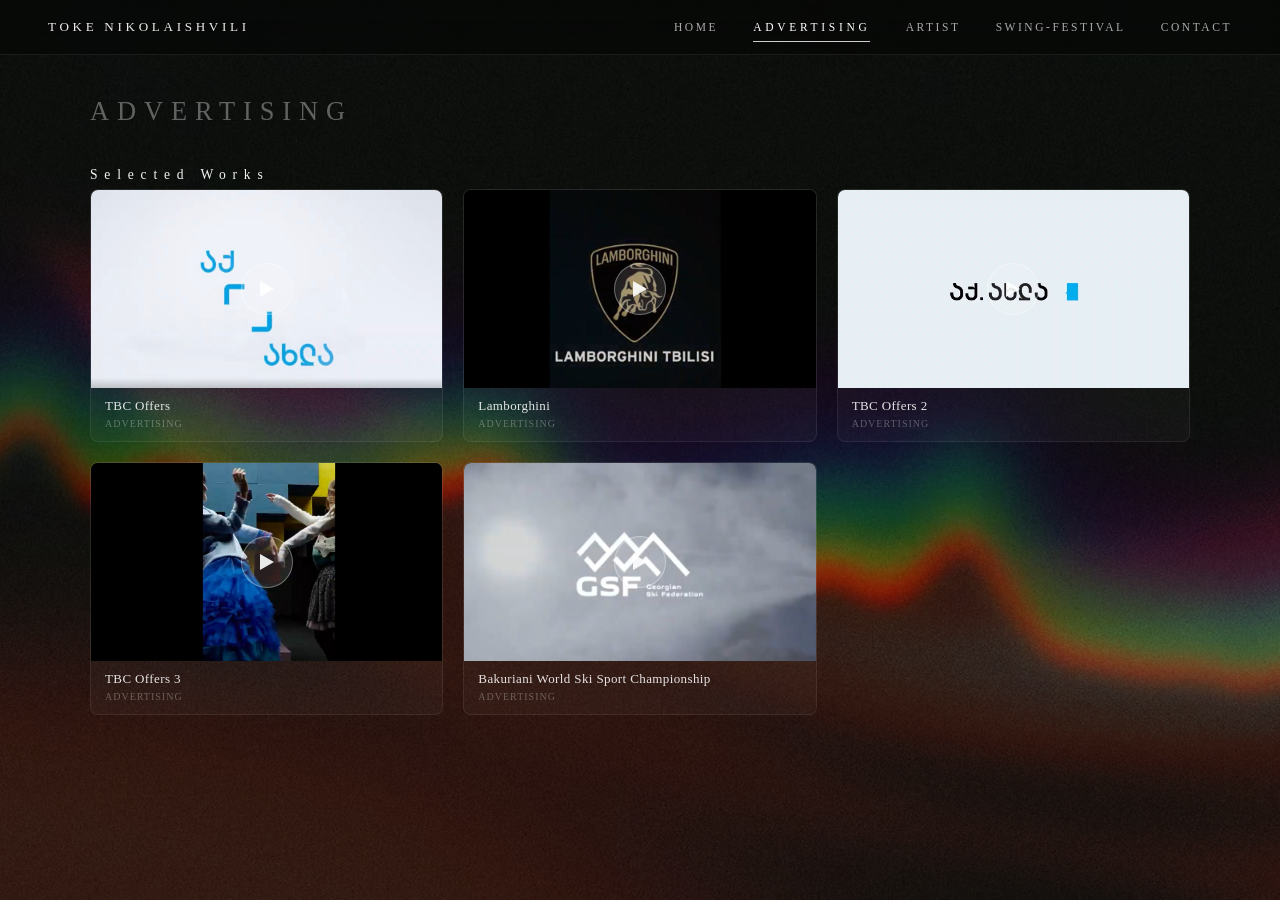
==== commit 9e26af34: "Launch Swing Festival page updates with hero video, poster lineup, and styling. Add full-width about" ====
--- a/pages/advertising.html
+++ b/pages/advertising.html
@@ -27,7 +27,7 @@
       <a href="/index.html">Home</a>
       <a href="/pages/advertising.html">Advertising</a>
       <a href="/pages/artist.html">Artist</a>
-      <a href="/pages/swing-festival.html">Swing</a>
+      <a href="/pages/swing-festival.html">swing-festival</a>
       <a href="/pages/contact.html">Contact</a>
     </nav>
   </header>
--- a/style.css
+++ b/style.css
@@ -712,6 +712,10 @@
     object-fit: cover;
   }
 
+  video.video-thumb__img {
+    pointer-events: none;
+  }
+
   .play-btn {
     position: relative;
     z-index: 1;
@@ -1186,6 +1190,60 @@
     box-shadow: 0 22px 60px rgba(0, 0, 0, 0.45);
   }
 
+  .festival-hero__video-wrap {
+    position: relative;
+    aspect-ratio: 16 / 9;
+    background: #000;
+  }
+
+  .festival-hero__video {
+    display: block;
+    width: 100%;
+    height: 100%;
+    object-fit: cover;
+  }
+
+  .festival-hero__mute {
+    position: absolute;
+    right: 0.85rem;
+    bottom: 0.85rem;
+    z-index: 2;
+    width: 2.5rem;
+    height: 2.5rem;
+    border-radius: 50%;
+    border: 1px solid rgba(255, 255, 255, 0.35);
+    background: rgba(0, 0, 0, 0.5);
+    color: #fff;
+    cursor: pointer;
+    display: flex;
+    align-items: center;
+    justify-content: center;
+    padding: 0;
+    transition: background 0.2s ease, border-color 0.2s ease, transform 0.2s ease;
+  }
+
+  .festival-hero__mute:hover {
+    background: rgba(0, 0, 0, 0.68);
+    border-color: rgba(255, 255, 255, 0.55);
+    transform: scale(1.05);
+  }
+
+  .festival-hero__mute-icon {
+    display: block;
+  }
+
+  .festival-hero__mute-icon--on {
+    display: none;
+  }
+
+  .festival-hero__mute:not(.is-muted) .festival-hero__mute-icon--off {
+    display: none;
+  }
+
+  .festival-hero__mute:not(.is-muted) .festival-hero__mute-icon--on {
+    display: block;
+  }
+
   .festival-hero__eyebrow {
     font-family: Georgia, serif;
     font-size: 1.65rem;
@@ -1240,6 +1298,218 @@
 
   .festival-block {
     margin-bottom: 3.5rem;
+  }
+
+  .festival-about-banner {
+    position: relative;
+    width: 100vw;
+    max-width: none;
+    margin-left: calc(50% - 50vw);
+    margin-right: calc(50% - 50vw);
+    margin-bottom: 3.5rem;
+    border-radius: 0;
+    overflow: hidden;
+    border: none;
+    border-top: 0.5px solid rgba(255, 255, 255, 0.08);
+    border-bottom: 0.5px solid rgba(255, 255, 255, 0.08);
+    min-height: clamp(380px, 42vw, 620px);
+    display: flex;
+    flex-direction: column;
+    justify-content: center;
+    align-items: stretch;
+  }
+
+  .festival-about-banner__bg {
+    position: absolute;
+    inset: 0;
+    z-index: 0;
+    background-color: #e31c23;
+    overflow: hidden;
+  }
+
+  .festival-about-banner__bg img {
+    display: block;
+    width: 100%;
+    height: 100%;
+    object-fit: cover;
+    object-position: center center;
+  }
+
+  .festival-about-banner__overlay {
+    position: absolute;
+    inset: 0;
+    z-index: 1;
+    background: linear-gradient(
+      180deg,
+      rgba(0, 0, 0, 0.38) 0%,
+      rgba(0, 0, 0, 0.58) 50%,
+      rgba(0, 0, 0, 0.38) 100%
+    );
+    pointer-events: none;
+  }
+
+  .festival-about-banner__content {
+    position: relative;
+    z-index: 2;
+    width: min(1100px, calc(100% - 6rem));
+    margin-inline: auto;
+    padding: 2.5rem 0 2.25rem;
+    box-sizing: content-box;
+  }
+
+  @media (max-width: 900px) {
+    .festival-about-banner__content {
+      width: calc(100% - 3rem);
+    }
+  }
+
+  .festival-about-banner__label {
+    font-family: Georgia, serif;
+    font-size: 0.72rem;
+    letter-spacing: 0.28em;
+    text-transform: uppercase;
+    color: rgba(255, 255, 255, 0.55);
+    margin: 0 0 0.65rem;
+  }
+
+  .festival-about-banner__title {
+    font-family: Georgia, serif;
+    font-weight: 400;
+    font-size: clamp(1.5rem, 3vw, 2rem);
+    letter-spacing: 0.05em;
+    color: #fff;
+    margin: 0 0 1.25rem;
+  }
+
+  .festival-about-banner__text p {
+    font-size: 0.94rem;
+    line-height: 1.85;
+    color: rgba(255, 255, 255, 0.88);
+    margin: 0 0 1rem;
+    max-width: 110ch;
+  }
+
+  .festival-about-banner__text p:last-child {
+    margin-bottom: 0;
+  }
+
+  .festival-lineup-banner {
+    position: relative;
+    margin: 0;
+    padding: 0;
+    border: none;
+    overflow: visible;
+  }
+
+  .festival-poster-zone {
+    position: relative;
+    display: grid;
+    width: 100vw;
+    max-width: none;
+    margin-left: calc(50% - 50vw);
+    margin-right: calc(50% - 50vw);
+    margin-bottom: 3.5rem;
+    border-radius: 0;
+    overflow: hidden;
+    border: none;
+    border-top: 0.5px solid rgba(255, 255, 255, 0.08);
+    border-bottom: 0.5px solid rgba(255, 255, 255, 0.08);
+  }
+
+  .festival-poster-zone__bg,
+  .festival-poster-zone__overlay,
+  .festival-poster-zone__inner {
+    grid-area: 1 / 1;
+  }
+
+  .festival-poster-zone__bg {
+    z-index: 0;
+    align-self: start;
+    width: 100%;
+    background-color: #c8c8c8;
+  }
+
+  .festival-poster-zone__bg img {
+    display: block;
+    width: 100%;
+    height: auto;
+  }
+
+  .festival-poster-zone__overlay {
+    z-index: 1;
+    align-self: stretch;
+    min-height: 100%;
+    background: linear-gradient(
+      180deg,
+      rgba(255, 255, 255, 0.42) 0%,
+      rgba(255, 255, 255, 0.18) 38%,
+      rgba(255, 255, 255, 0.28) 100%
+    );
+    pointer-events: none;
+  }
+
+  .festival-poster-zone__inner {
+    z-index: 2;
+    align-self: stretch;
+    padding: 2.75rem 0 3rem;
+  }
+
+  .festival-poster-zone__content {
+    position: relative;
+    width: min(1100px, calc(100% - 6rem));
+    margin-inline: auto;
+    box-sizing: content-box;
+  }
+
+  .festival-poster-zone .page-label {
+    color: rgba(0, 0, 0, 0.48);
+  }
+
+  .festival-poster-zone .page-title {
+    color: #141414;
+  }
+
+  .festival-poster-zone .festival-section-intro {
+    color: rgba(0, 0, 0, 0.62);
+  }
+
+  .festival-poster-zone .festival-section-intro code {
+    color: rgba(0, 0, 0, 0.75);
+    background: rgba(0, 0, 0, 0.06);
+  }
+
+  .festival-poster-zone .festival-lineup-note {
+    color: #2f2f2f;
+  }
+
+  .festival-poster-zone .festival-dj-card {
+    background: rgba(255, 255, 255, 0.78);
+    border-color: rgba(0, 0, 0, 0.1);
+    box-shadow: 0 10px 28px rgba(0, 0, 0, 0.08);
+  }
+
+  .festival-poster-zone .festival-dj-card:hover {
+    border-color: rgba(0, 0, 0, 0.2);
+    background: rgba(255, 255, 255, 0.9);
+  }
+
+  .festival-poster-zone .festival-dj-card__name {
+    color: #121212;
+  }
+
+  .festival-poster-zone .festival-dj-card__role,
+  .festival-poster-zone .festival-dj-card__editions {
+    color: rgba(0, 0, 0, 0.58);
+  }
+
+  .festival-poster-zone .festival-dj-card__links a {
+    color: rgba(0, 0, 0, 0.72);
+    border-bottom-color: rgba(0, 0, 0, 0.22);
+  }
+
+  .festival-poster-zone .festival-dj-card__links a:hover {
+    color: #000;
+    border-bottom-color: rgba(0, 0, 0, 0.5);
   }
 
   .festival-about p {
@@ -1673,6 +1943,30 @@
       min-height: 200px;
     }
 
+    .festival-about-banner {
+      min-height: clamp(340px, 72vw, 480px);
+    }
+
+    .festival-about-banner__content {
+      padding: 1.75rem 0 1.5rem;
+    }
+
+    .festival-about-banner__title {
+      font-size: 1.45rem;
+    }
+
+    .festival-about-banner__text p {
+      font-size: 0.88rem;
+    }
+
+    .festival-poster-zone__inner {
+      padding: 1.75rem 0 2.25rem;
+    }
+
+    .festival-poster-zone__content {
+      width: calc(100% - 3rem);
+    }
+
     .artist-intro {
       flex-direction: column;
       align-items: stretch;
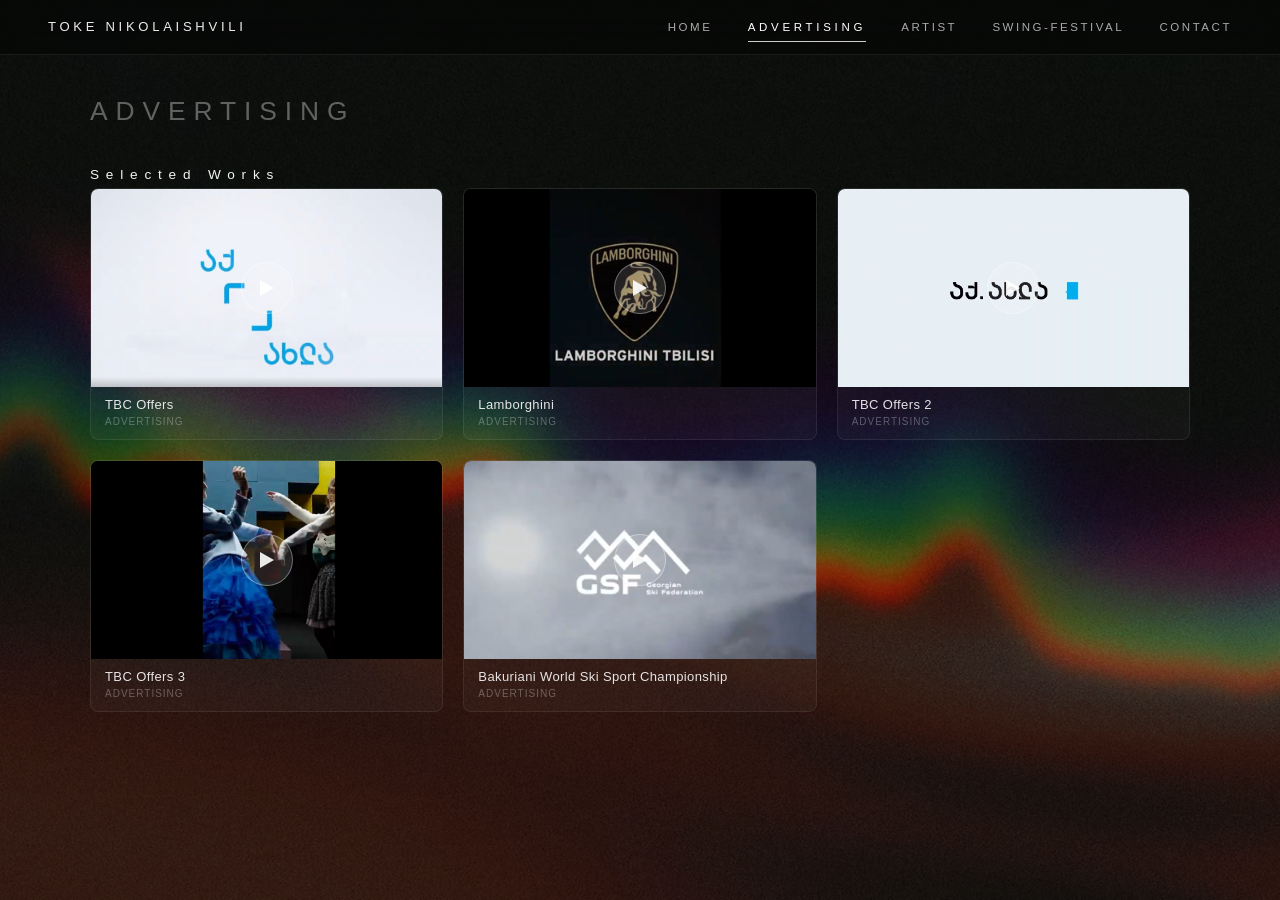
==== commit 26050189: "Refresh home about layout, Avenir Next typography, and Swing page polish. Add split about section wi" ====
--- a/pages/advertising.html
+++ b/pages/advertising.html
@@ -9,7 +9,7 @@
 <link rel="preconnect" href="https://api.soundcloud.com" crossorigin>
 <link rel="dns-prefetch" href="https://soundcloud.com">
 <link rel="preload" href="https://w.soundcloud.com/player/api.js" as="script">
-<link rel="stylesheet" href="../style.css?v=12">
+<link rel="stylesheet" href="../style.css?v=31">
 </head>
 <body>
   <div class="bg-layer bg-primary"></div>
--- a/style.css
+++ b/style.css
@@ -1,6 +1,23 @@
 * { margin: 0; padding: 0; box-sizing: border-box; }
-  html, body { width: 100%; min-height: 100%; }
+
+  :root {
+    --font-body: "Avenir Next", "Avenir Next LT Pro", Avenir, -apple-system, BlinkMacSystemFont, "Segoe UI", sans-serif;
+  }
+
+  html, body {
+    width: 100%;
+    min-height: 100%;
+    font-family: var(--font-body);
+  }
+
   body { position: relative; }
+
+  button,
+  input,
+  textarea,
+  select {
+    font-family: inherit;
+  }
   
   .bg-layer {
     position: fixed;
@@ -63,7 +80,7 @@
   .site-nav a {
     color: rgba(255, 255, 255, 0.65);
     text-decoration: none;
-    font-family: 'Georgia', 'Times New Roman', serif;
+    font-family: var(--font-body);
     font-size: 0.72rem;
     letter-spacing: 0.22em;
     text-transform: uppercase;
@@ -139,7 +156,7 @@
   }
 
   .site-logo {
-    font-family: Georgia, 'Times New Roman', serif;
+    font-family: var(--font-body);
     font-size: 0.82rem;
     letter-spacing: 0.28em;
     text-transform: uppercase;
@@ -323,7 +340,7 @@
     -webkit-appearance: none;
     appearance: none;
     color: rgba(255, 255, 255, 0.55);
-    font-family: Georgia, serif;
+    font-family: var(--font-body);
     font-size: 0.62rem;
     letter-spacing: 0.3em;
     text-transform: uppercase;
@@ -522,7 +539,7 @@
   }
 
   .page-label {
-    font-family: Georgia, serif;
+    font-family: var(--font-body);
     font-size: 1.65rem;
     letter-spacing: 0.3em;
     text-transform: uppercase;
@@ -531,7 +548,7 @@
   }
 
   .page-title {
-    font-family: Georgia, serif;
+    font-family: var(--font-body);
     font-size: 1.6rem;
     font-weight: 400;
     color: rgba(255, 255, 255, 0.95);
@@ -540,7 +557,7 @@
   }
 
   .page-title-release {
-    font-family: Georgia, serif;
+    font-family: var(--font-body);
     font-size: 0.85rem;
     font-weight: 400;
     color: rgba(255, 255, 255, 0.95);
@@ -554,7 +571,7 @@
   }
 
   .page-subtitle {
-    font-family: Georgia, serif;
+    font-family: var(--font-body);
     font-size: 0.7rem;
     letter-spacing: 0.25em;
     text-transform: uppercase;
@@ -563,7 +580,7 @@
   }
 
   .bio-text p {
-    font-family: Georgia, serif;
+    font-family: var(--font-body);
     font-size: 0.92rem;
     line-height: 1.85;
     color: rgba(255, 255, 255, 0.7);
@@ -571,6 +588,56 @@
     text-align: left;
   }
 
+  .about-header {
+    text-align: center;
+    margin: 0 0 2.75rem;
+  }
+
+  .about-header .scroll-cue__text {
+    margin-bottom: 1rem;
+  }
+
+  .about-header .page-title {
+    text-align: center;
+  }
+
+  .about-header .page-subtitle {
+    text-align: center;
+    margin-bottom: 0;
+  }
+
+  .about-split {
+    display: grid;
+    grid-template-columns: minmax(260px, 0.9fr) 1.1fr;
+    gap: 3rem;
+    align-items: start;
+    margin-bottom: 0.5rem;
+  }
+
+  .about-split__media {
+    border-radius: 14px;
+    overflow: hidden;
+    border: 0.5px solid rgba(255, 255, 255, 0.1);
+    box-shadow: 0 22px 60px rgba(0, 0, 0, 0.45);
+    background: #0a0a0a;
+  }
+
+  .about-split__media img {
+    display: block;
+    width: 100%;
+    height: auto;
+    object-fit: cover;
+  }
+
+  .about-split__content {
+    text-align: left;
+    min-width: 0;
+  }
+
+  .about-rest {
+    width: 100%;
+  }
+
   .section-divider {
     width: 100%;
     height: 0.5px;
@@ -586,7 +653,7 @@
   }
 
   .skills-col-label {
-    font-family: Georgia, serif;
+    font-family: var(--font-body);
     font-size: 0.6rem;
     letter-spacing: 0.2em;
     text-transform: uppercase;
@@ -605,7 +672,7 @@
   }
 
   .skills-list li {
-    font-family: Georgia, serif;
+    font-family: var(--font-body);
     font-size: 0.85rem;
     color: rgba(255, 255, 255, 0.65);
     padding: 0.35rem 0;
@@ -622,7 +689,7 @@
   }
 
   .availability-text {
-    font-family: Georgia, serif;
+    font-family: var(--font-body);
     font-size: 0.85rem;
     color: rgba(255, 255, 255, 0.65);
     line-height: 1.7;
@@ -670,7 +737,7 @@
   }
 
   .logo-card span {
-    font-family: Arial, sans-serif;
+    font-family: var(--font-body);
     font-size: 0.72rem;
     color: rgba(255, 255, 255, 0.6);
     letter-spacing: 0.12em;
@@ -740,7 +807,7 @@
     font-size: 13px;
     font-weight: 500;
     color: rgba(255, 255, 255, 0.88);
-    font-family: Georgia, serif;
+    font-family: var(--font-body);
     letter-spacing: 0.03em;
   }
 
@@ -753,7 +820,7 @@
   }
 
   .page-placeholder-text {
-    font-family: Georgia, serif;
+    font-family: var(--font-body);
     font-size: 0.92rem;
     line-height: 1.85;
     color: rgba(255, 255, 255, 0.55);
@@ -762,7 +829,7 @@
   }
 
   .contact-note {
-    font-family: Georgia, serif;
+    font-family: var(--font-body);
     font-size: 0.75rem;
     letter-spacing: 0.15em;
     text-transform: uppercase;
@@ -777,7 +844,7 @@
   }
 
   .contact-intro {
-    font-family: Georgia, serif;
+    font-family: var(--font-body);
     font-size: 0.92rem;
     line-height: 1.85;
     color: rgba(255, 255, 255, 0.55);
@@ -795,7 +862,7 @@
   }
 
   .contact-block__label {
-    font-family: Georgia, serif;
+    font-family: var(--font-body);
     font-size: 0.65rem;
     letter-spacing: 0.28em;
     text-transform: uppercase;
@@ -841,7 +908,7 @@
   }
 
   .social-card__name {
-    font-family: Georgia, serif;
+    font-family: var(--font-body);
     font-size: 0.82rem;
     color: rgba(255, 255, 255, 0.9);
     letter-spacing: 0.04em;
@@ -897,11 +964,11 @@
     letter-spacing: 0.18em;
     text-transform: uppercase;
     color: rgba(255, 255, 255, 0.35);
-    font-family: Georgia, serif;
+    font-family: var(--font-body);
   }
 
   .contact-card__value {
-    font-family: Georgia, serif;
+    font-family: var(--font-body);
     font-size: 0.78rem;
     color: rgba(255, 255, 255, 0.85);
     letter-spacing: 0.02em;
@@ -923,7 +990,7 @@
   }
 
   .artist-bio__eyebrow {
-    font-family: Georgia, serif;
+    font-family: var(--font-body);
     font-size: 1.65rem;
     letter-spacing: 0.3em;
     text-transform: uppercase;
@@ -932,7 +999,7 @@
   }
 
   .artist-bio__name {
-    font-family: Georgia, serif;
+    font-family: var(--font-body);
     font-weight: 400;
     font-size: 2.6rem;
     letter-spacing: 0.02em;
@@ -1028,7 +1095,7 @@
 
   .release-card__title {
     margin: 0;
-    font-family: Georgia, serif;
+    font-family: var(--font-body);
     font-size: 0.95rem;
     color: rgba(255, 255, 255, 0.9);
     letter-spacing: 0.03em;
@@ -1046,7 +1113,7 @@
     margin: 3.5rem 0 0;
     padding-bottom: 2rem;
     border-bottom: 0.5px solid rgba(252, 247, 247, 0.08);
-    font-family: Georgia, serif;
+    font-family: var(--font-body);
     font-size: 1rem;
     letter-spacing: 0.18em;
     text-transform: uppercase;
@@ -1127,6 +1194,16 @@
       grid-template-columns: 1fr;
     }
 
+    .about-split {
+      grid-template-columns: 1fr;
+      gap: 2rem;
+    }
+
+    .about-split__media {
+      max-width: 420px;
+      margin-inline: auto;
+    }
+
     .toolkit-grid {
       grid-template-columns: repeat(2, 1fr);
     }
@@ -1203,13 +1280,13 @@
     object-fit: cover;
   }
 
-  .festival-hero__mute {
+  .festival-hero__play {
     position: absolute;
-    right: 0.85rem;
-    bottom: 0.85rem;
+    top: 50%;
+    left: 50%;
     z-index: 2;
-    width: 2.5rem;
-    height: 2.5rem;
+    width: 3.25rem;
+    height: 3.25rem;
     border-radius: 50%;
     border: 1px solid rgba(255, 255, 255, 0.35);
     background: rgba(0, 0, 0, 0.5);
@@ -1219,33 +1296,34 @@
     align-items: center;
     justify-content: center;
     padding: 0;
+    transform: translate(-50%, -50%);
     transition: background 0.2s ease, border-color 0.2s ease, transform 0.2s ease;
   }
 
-  .festival-hero__mute:hover {
+  .festival-hero__play:hover {
     background: rgba(0, 0, 0, 0.68);
     border-color: rgba(255, 255, 255, 0.55);
-    transform: scale(1.05);
-  }
-
-  .festival-hero__mute-icon {
+    transform: translate(-50%, -50%) scale(1.05);
+  }
+
+  .festival-hero__play-icon {
     display: block;
   }
 
-  .festival-hero__mute-icon--on {
+  .festival-hero__play-icon--pause {
     display: none;
   }
 
-  .festival-hero__mute:not(.is-muted) .festival-hero__mute-icon--off {
+  .festival-hero__play.is-playing .festival-hero__play-icon--play {
     display: none;
   }
 
-  .festival-hero__mute:not(.is-muted) .festival-hero__mute-icon--on {
+  .festival-hero__play.is-playing .festival-hero__play-icon--pause {
     display: block;
   }
 
   .festival-hero__eyebrow {
-    font-family: Georgia, serif;
+    font-family: var(--font-body);
     font-size: 1.65rem;
     letter-spacing: 0.3em;
     text-transform: uppercase;
@@ -1254,7 +1332,7 @@
   }
 
   .festival-hero__title {
-    font-family: Georgia, serif;
+    font-family: var(--font-body);
     font-weight: 400;
     font-size: clamp(2.2rem, 4vw, 3.2rem);
     letter-spacing: 0.04em;
@@ -1288,7 +1366,7 @@
 
   .festival-hero__meta-label {
     display: block;
-    font-family: Georgia, serif;
+    font-family: var(--font-body);
     font-size: 0.68rem;
     letter-spacing: 0.22em;
     text-transform: uppercase;
@@ -1364,7 +1442,7 @@
   }
 
   .festival-about-banner__label {
-    font-family: Georgia, serif;
+    font-family: var(--font-body);
     font-size: 0.72rem;
     letter-spacing: 0.28em;
     text-transform: uppercase;
@@ -1373,7 +1451,7 @@
   }
 
   .festival-about-banner__title {
-    font-family: Georgia, serif;
+    font-family: var(--font-body);
     font-weight: 400;
     font-size: clamp(1.5rem, 3vw, 2rem);
     letter-spacing: 0.05em;
@@ -1512,6 +1590,16 @@
     border-bottom-color: rgba(0, 0, 0, 0.5);
   }
 
+  .festival-poster-zone .festival-dj-card__links-text {
+    color: rgba(0, 0, 0, 0.72);
+    border-bottom-color: rgba(0, 0, 0, 0.22);
+  }
+
+  .festival-poster-zone .festival-dj-card__body-link:hover .festival-dj-card__links-text {
+    color: #000;
+    border-bottom-color: rgba(0, 0, 0, 0.5);
+  }
+
   .festival-about p {
     font-size: 0.95rem;
     line-height: 1.85;
@@ -1536,7 +1624,7 @@
   }
 
   .festival-stat__value {
-    font-family: Georgia, serif;
+    font-family: var(--font-body);
     font-size: 1.35rem;
     color: #fff;
     margin: 0 0 0.35rem;
@@ -1592,7 +1680,7 @@
   }
 
   .festival-edition-card__year {
-    font-family: Georgia, serif;
+    font-family: var(--font-body);
     font-size: 0.72rem;
     letter-spacing: 0.22em;
     text-transform: uppercase;
@@ -1601,7 +1689,7 @@
   }
 
   .festival-edition-card__title {
-    font-family: Georgia, serif;
+    font-family: var(--font-body);
     font-weight: 400;
     font-size: 1.35rem;
     color: #fff;
@@ -1668,7 +1756,7 @@
   }
 
   .festival-dj-card__name {
-    font-family: Georgia, serif;
+    font-family: var(--font-body);
     font-weight: 400;
     font-size: 1.05rem;
     color: #fff;
@@ -1701,6 +1789,28 @@
   }
 
   .festival-dj-card__links a:hover {
+    color: #fff;
+    border-color: rgba(255, 255, 255, 0.55);
+  }
+
+  .festival-dj-card__body-link {
+    display: block;
+    color: inherit;
+    text-decoration: none;
+  }
+
+  .festival-dj-card__links-text {
+    font-size: 0.72rem;
+    letter-spacing: 0.08em;
+    text-transform: uppercase;
+    color: rgba(255, 255, 255, 0.72);
+    text-decoration: none;
+    border-bottom: 1px solid rgba(255, 255, 255, 0.2);
+    transition: color 0.2s ease, border-color 0.2s ease;
+    display: inline-block;
+  }
+
+  .festival-dj-card__body-link:hover .festival-dj-card__links-text {
     color: #fff;
     border-color: rgba(255, 255, 255, 0.55);
   }
@@ -1749,7 +1859,7 @@
     min-height: 120px;
     background: linear-gradient(145deg, rgba(255, 255, 255, 0.06), rgba(255, 255, 255, 0.02));
     color: rgba(255, 255, 255, 0.35);
-    font-family: Georgia, serif;
+    font-family: var(--font-body);
     font-size: 1rem;
     letter-spacing: 0.08em;
     text-align: center;
@@ -1757,7 +1867,7 @@
   }
 
   .festival-img-placeholder small {
-    font-family: system-ui, sans-serif;
+    font-family: var(--font-body);
     font-size: 0.62rem;
     letter-spacing: 0.04em;
     color: rgba(255, 255, 255, 0.28);
@@ -1807,7 +1917,7 @@
   }
 
   .festival-link-card__label {
-    font-family: Georgia, serif;
+    font-family: var(--font-body);
     font-size: 1rem;
     color: #fff;
     letter-spacing: 0.04em;
